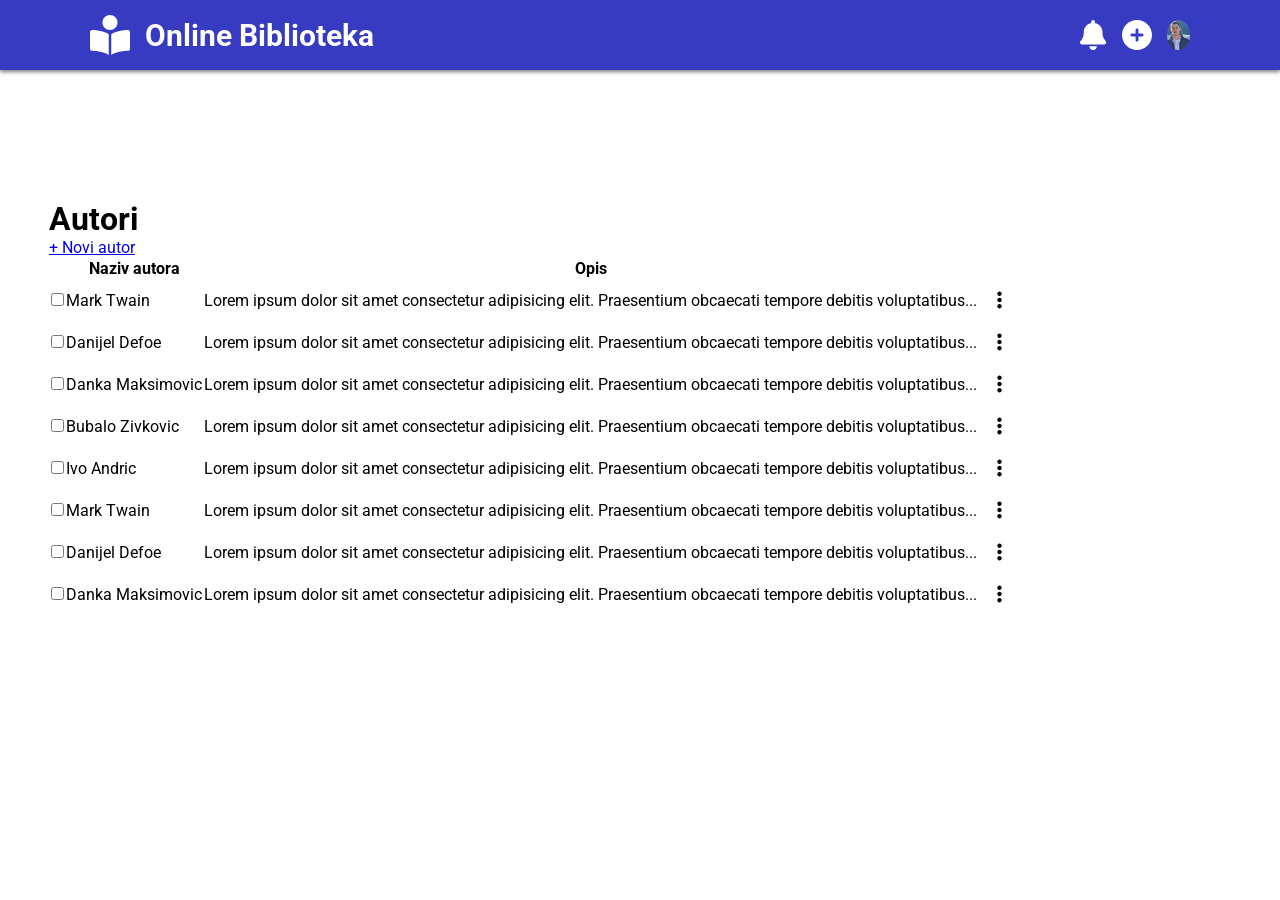
==== html/autori.html @ 93960093 "add fonts and split css code" ====
<!DOCTYPE html>
<html lang="en">

<head>
    <link rel="preconnect" href="https://fonts.googleapis.com" />
    <link rel="preconnect" href="https://fonts.gstatic.com" crossorigin />
    <link href="https://fonts.googleapis.com/css?family=Dosis:300,400,700" rel="stylesheet" />
    <link href="https://fonts.googleapis.com/css2?family=Roboto:wght@700&display=swap" rel="stylesheet" />
    <meta charset="UTF-8" />
    <meta http-equiv="X-UA-Compatible" content="IE=edge" />
    <meta name="viewport" content="width=device-width, initial-scale=1.0" />
    <link rel="stylesheet" href="../css/global.css" />
    <link rel="stylesheet" href="../css/sidebar.css" />
    <link rel="stylesheet" href="../css/hambtn.css" />
    <link rel="stylesheet" href="../css/header.css" />
    <link rel="stylesheet" href="../css/menu.css">
    <link rel="stylesheet" href="../css/common_page.css" />
    <link rel="stylesheet" href="../css/table.css">
    <script src="../js/header.js" defer></script>
    <script src="../js/commonSidebar.js" defer></script>
    <script src="../js/sidebar.js" defer></script>
    <script src="../js/menu.js" defer></script>
    <title>Autori</title>
</head>

<body id="bodyElement">
    <div id="sidebar_and_header_container">
        <div id="header"></div>
        <div id="sidebar"></div>
    </div>
    <main>
        <h1 class="dodaj_naslov">Autori</h1>
        <a id="add_user_link" href="#">+ Novi autor</a>
        <div id="table-container">
            <table>
                <tr>
                    <th></th>
                    <th>Naziv autora</th>
                    <th>Opis</th>
                    <th></th>
                </tr>
                <tr>
                    <th><input type="checkbox" /></th>
                    <td>Mark Twain</td>
                    <td>Lorem ipsum dolor sit amet consectetur adipisicing elit. Praesentium obcaecati tempore debitis
                        voluptatibus...</td>
                    <th>
                        <div class="menu_trigger_wrap">
                            <button class="table_menu_btn"> <svg xmlns="http://www.w3.org/2000/svg"
                                    viewBox="0 0 128 512">
                                    <path
                                        d="M64 360C94.93 360 120 385.1 120 416C120 446.9 94.93 472 64 472C33.07 472 8 446.9 8 416C8 385.1 33.07 360 64 360zM64 200C94.93 200 120 225.1 120 256C120 286.9 94.93 312 64 312C33.07 312 8 286.9 8 256C8 225.1 33.07 200 64 200zM64 152C33.07 152 8 126.9 8 96C8 65.07 33.07 40 64 40C94.93 40 120 65.07 120 96C120 126.9 94.93 152 64 152z" />
                                </svg> </button>
                            <div class="menu_root" tabindex="-1">
                                <a href="#">Evidencija autora</a>
                            </div>
                        </div>
                    </th>
                </tr>
                <tr>
                    <th><input type="checkbox" /></th>
                    <td>Danijel Defoe</td>
                    <td>Lorem ipsum dolor sit amet consectetur adipisicing elit. Praesentium obcaecati tempore debitis
                        voluptatibus...</td>
                    <th>
                        <div class="menu_trigger_wrap">
                            <button class="table_menu_btn"> <svg xmlns="http://www.w3.org/2000/svg"
                                    viewBox="0 0 128 512">
                                    <path
                                        d="M64 360C94.93 360 120 385.1 120 416C120 446.9 94.93 472 64 472C33.07 472 8 446.9 8 416C8 385.1 33.07 360 64 360zM64 200C94.93 200 120 225.1 120 256C120 286.9 94.93 312 64 312C33.07 312 8 286.9 8 256C8 225.1 33.07 200 64 200zM64 152C33.07 152 8 126.9 8 96C8 65.07 33.07 40 64 40C94.93 40 120 65.07 120 96C120 126.9 94.93 152 64 152z" />
                                </svg> </button>
                            <div class="menu_root" tabindex="-1">
                                <a href="#">Evidencija autora</a>
                            </div>
                        </div>
                    </th>
                </tr>
                <tr>
                    <th><input type="checkbox" /></th>
                    <td>Danka Maksimovic</td>
                    <td>Lorem ipsum dolor sit amet consectetur adipisicing elit. Praesentium obcaecati tempore debitis
                        voluptatibus...</td>
                    <th>
                        <div class="menu_trigger_wrap">
                            <button class="table_menu_btn"> <svg xmlns="http://www.w3.org/2000/svg"
                                    viewBox="0 0 128 512">
                                    <path
                                        d="M64 360C94.93 360 120 385.1 120 416C120 446.9 94.93 472 64 472C33.07 472 8 446.9 8 416C8 385.1 33.07 360 64 360zM64 200C94.93 200 120 225.1 120 256C120 286.9 94.93 312 64 312C33.07 312 8 286.9 8 256C8 225.1 33.07 200 64 200zM64 152C33.07 152 8 126.9 8 96C8 65.07 33.07 40 64 40C94.93 40 120 65.07 120 96C120 126.9 94.93 152 64 152z" />
                                </svg> </button>
                            <div class="menu_root" tabindex="-1">
                                <a href="#">Evidencija autora</a>
                            </div>
                        </div>
                    </th>
                </tr>
                <tr>
                    <th><input type="checkbox" /></th>
                    <td>Bubalo Zivkovic</td>
                    <td>Lorem ipsum dolor sit amet consectetur adipisicing elit. Praesentium obcaecati tempore debitis
                        voluptatibus... </td>
                    <th>
                        <div class="menu_trigger_wrap">
                            <button class="table_menu_btn"> <svg xmlns="http://www.w3.org/2000/svg"
                                    viewBox="0 0 128 512">
                                    <path
                                        d="M64 360C94.93 360 120 385.1 120 416C120 446.9 94.93 472 64 472C33.07 472 8 446.9 8 416C8 385.1 33.07 360 64 360zM64 200C94.93 200 120 225.1 120 256C120 286.9 94.93 312 64 312C33.07 312 8 286.9 8 256C8 225.1 33.07 200 64 200zM64 152C33.07 152 8 126.9 8 96C8 65.07 33.07 40 64 40C94.93 40 120 65.07 120 96C120 126.9 94.93 152 64 152z" />
                                </svg> </button>
                            <div class="menu_root" tabindex="-1">
                                <a href="#">Evidencija autora</a>
                            </div>
                        </div>
                    </th>
                </tr>
                <tr>
                    <th><input type="checkbox" /></th>
                    <td>Ivo Andric</td>
                    <td>Lorem ipsum dolor sit amet consectetur adipisicing elit. Praesentium obcaecati tempore debitis
                        voluptatibus... </td>
                    <th>
                        <div class="menu_trigger_wrap">
                            <button class="table_menu_btn"> <svg xmlns="http://www.w3.org/2000/svg"
                                    viewBox="0 0 128 512">
                                    <path
                                        d="M64 360C94.93 360 120 385.1 120 416C120 446.9 94.93 472 64 472C33.07 472 8 446.9 8 416C8 385.1 33.07 360 64 360zM64 200C94.93 200 120 225.1 120 256C120 286.9 94.93 312 64 312C33.07 312 8 286.9 8 256C8 225.1 33.07 200 64 200zM64 152C33.07 152 8 126.9 8 96C8 65.07 33.07 40 64 40C94.93 40 120 65.07 120 96C120 126.9 94.93 152 64 152z" />
                                </svg> </button>
                            <div class="menu_root" tabindex="-1">
                                <a href="#">Evidencija autora</a>
                            </div>
                        </div>
                    </th>
                </tr>
                <tr>
                    <th><input type="checkbox" /></th>
                    <td>Mark Twain</td>
                    <td>Lorem ipsum dolor sit amet consectetur adipisicing elit. Praesentium obcaecati tempore debitis
                        voluptatibus... </td>
                    <th>
                        <div class="menu_trigger_wrap">
                            <button class="table_menu_btn"> <svg xmlns="http://www.w3.org/2000/svg"
                                    viewBox="0 0 128 512">
                                    <path
                                        d="M64 360C94.93 360 120 385.1 120 416C120 446.9 94.93 472 64 472C33.07 472 8 446.9 8 416C8 385.1 33.07 360 64 360zM64 200C94.93 200 120 225.1 120 256C120 286.9 94.93 312 64 312C33.07 312 8 286.9 8 256C8 225.1 33.07 200 64 200zM64 152C33.07 152 8 126.9 8 96C8 65.07 33.07 40 64 40C94.93 40 120 65.07 120 96C120 126.9 94.93 152 64 152z" />
                                </svg> </button>
                            <div class="menu_root" tabindex="-1">
                                <a href="#">Evidencija autora</a>
                            </div>
                        </div>
                    </th>
                </tr>
                <tr>
                    <th><input type="checkbox" /></th>
                    <td>Danijel Defoe</td>
                    <td>Lorem ipsum dolor sit amet consectetur adipisicing elit. Praesentium obcaecati tempore debitis
                        voluptatibus... </td>
                    <th>
                        <div class="menu_trigger_wrap">
                            <button class="table_menu_btn"> <svg xmlns="http://www.w3.org/2000/svg"
                                    viewBox="0 0 128 512">
                                    <path
                                        d="M64 360C94.93 360 120 385.1 120 416C120 446.9 94.93 472 64 472C33.07 472 8 446.9 8 416C8 385.1 33.07 360 64 360zM64 200C94.93 200 120 225.1 120 256C120 286.9 94.93 312 64 312C33.07 312 8 286.9 8 256C8 225.1 33.07 200 64 200zM64 152C33.07 152 8 126.9 8 96C8 65.07 33.07 40 64 40C94.93 40 120 65.07 120 96C120 126.9 94.93 152 64 152z" />
                                </svg> </button>
                            <div class="menu_root" tabindex="-1">
                                <a href="#">Evidencija autora</a>
                            </div>
                        </div>
                    </th>
                </tr>
                <tr>
                    <th><input type="checkbox" /></th>
                    <td>Danka Maksimovic</td>
                    <td>Lorem ipsum dolor sit amet consectetur adipisicing elit. Praesentium obcaecati tempore debitis
                        voluptatibus... </td>
                    <th>
                        <div class="menu_trigger_wrap">
                            <button class="table_menu_btn"> <svg xmlns="http://www.w3.org/2000/svg"
                                    viewBox="0 0 128 512">
                                    <path
                                        d="M64 360C94.93 360 120 385.1 120 416C120 446.9 94.93 472 64 472C33.07 472 8 446.9 8 416C8 385.1 33.07 360 64 360zM64 200C94.93 200 120 225.1 120 256C120 286.9 94.93 312 64 312C33.07 312 8 286.9 8 256C8 225.1 33.07 200 64 200zM64 152C33.07 152 8 126.9 8 96C8 65.07 33.07 40 64 40C94.93 40 120 65.07 120 96C120 126.9 94.93 152 64 152z" />
                                </svg> </button>
                            <div class="menu_root" tabindex="-1">
                                <a href="#">Evidencija autora</a>
                            </div>
                        </div>
                    </th>
                </tr>
            </table>
        </div>
    </main>
</body>

</html>
---- css/global.css ----
*,
*:before,
*:after {
  box-sizing: border-box;
}

body {
  margin: 0;

  min-height: 100vh;
  font-family: "Roboto", sans-serif;

  /* prevent sidebar covering content*/
  padding-left: 49px;
  padding-right: 5%;
}

button {
  user-select: none;
  cursor: pointer;
}

input[type="checkbox"] {
  cursor: pointer;
}
---- css/sidebar.css ----
* {
  margin: 0;
  padding: 0;
}

#sidebar {
  height: 100%;
  width: max-content;
}

.container {
  background-color: #262626;
  display: grid;
  gap: 50px;
  align-content: flex-start;
  font-family: "Dosis", sans-serif;
  height: 100%;
  padding-top: 30px;
  padding-left: 15px;
  padding-right: 15px;
  padding-bottom: 30px;
  box-shadow: 0 2px 4px rgb(0 0 0 / 50%);
  width: 193px;
  transition: width 300ms ease;
  justify-content: start;
  justify-items: start;
  overflow-x: hidden;
}

.navbar {
  display: grid;
  justify-content: start;
  align-content: start;
  gap: 50px;
  align-items: center;
  position: relative;
}

:not(.sidebar-open).container {
  width: 49px;
}

.nav-link {
  color: white;
  font-size: 22px;
}

.nav-list {
  margin-block-start: 0;
  padding-inline-start: 0;
  padding-top: 25px;
  display: grid;
  justify-content: start;
  gap: 25px;
}
.nav-item {
  list-style: none;
  display: grid;
  grid-auto-flow: column;
  align-items: center;
  gap: 15px;
  justify-content: start;
  white-space: nowrap;
}
.nav-item svg {
  height: auto;
  width: 20px;
  fill: white;
}

#sidebar_and_header_container {
  position: fixed;
  top: 0px;
  left: 0px;
  width: 100%;
  height: 100vh;
  pointer-events: none;
}

#sidebar_and_header_container > * {
  pointer-events: initial;
}
---- css/hambtn.css ----
.nav-toggle-button {
  border: none;
  display: inline-flex;
  justify-content: center;
  align-items: center;
  margin: 0;
  pointer-events: initial;
  background-color: transparent;
}

.line-1,
.line-3 {
  transition: transform 300ms ease;
}

.line-2 {
  transition: opacity 300ms ease;
}

.sidebar-open .line-1 {
  transform: rotate(45deg) translate(39%, 332%);
}

.sidebar-open .line-2 {
  opacity: 0;
}

.sidebar-open .line-3 {
  transform: rotate(-45deg) translate(23%, -200%);
}

.hamburger-menu-icon {
  width: 20px;
  height: 30px;
  cursor: pointer;
  display: flex;
  flex-direction: column;
  justify-content: space-around;
}

.line {
  width: 100%;
  height: 3px;
  background-color: white;
}
---- css/header.css ----
body {
  /* prevent header covering main content */
  padding-top: 200px;
}

header {
  background-color: #363bc2;
  padding-left: 7%;
  padding-right: 7%;
  padding-top: 15px;
  padding-bottom: 15px;
  display: flex;
  align-items: center;
  justify-content: space-between;
  box-shadow: 0 2px 4px rgb(0 0 0 / 50%);
}

#open_book {
  height: 40px;
  fill: white;
}

#header_naslov_container {
  display: grid;
  grid-auto-flow: column;
  align-items: center;
  gap: 15px;
}

#header_naslov_text {
  font-family: "Roboto", sans-serif;
  color: white;
  font-weight: 700;
  font-size: 30px;
}

#header_actions_container {
  display: grid;
  grid-auto-flow: column;
  align-items: center;
  gap: 15px;
}

#header_actions_container svg {
  height: 30px;
  fill: white;
}

#header_actions_container img {
  height: 30px;
  border-radius: 50%;
}
---- css/menu.css ----
.menu_trigger_wrap {
    position: relative;
}

.menu_root {
    position: absolute;
    background-color: white;
    top: 100%;
    right: 20%;
    border-radius: 5px;
    padding: 30px 15px;
    display: grid;
    gap: 10px;
    justify-content: start;
    box-shadow: 0 2px 4px rgb(0 0 0 / 50%);
    display: none;
    z-index: 1;
}

.menu_root a {
    padding: 5px;
    white-space: nowrap;
    color: black;
}

.menuOpen {
    display: grid;
}

.table_menu_btn {
    background-color: transparent;
    border: none;
    display: inline-flex;
    justify-content: center;
    align-items: center;
    min-width: 40px;
    min-height: 40px;
}

.table_menu_btn svg {
    height: 20px;
}
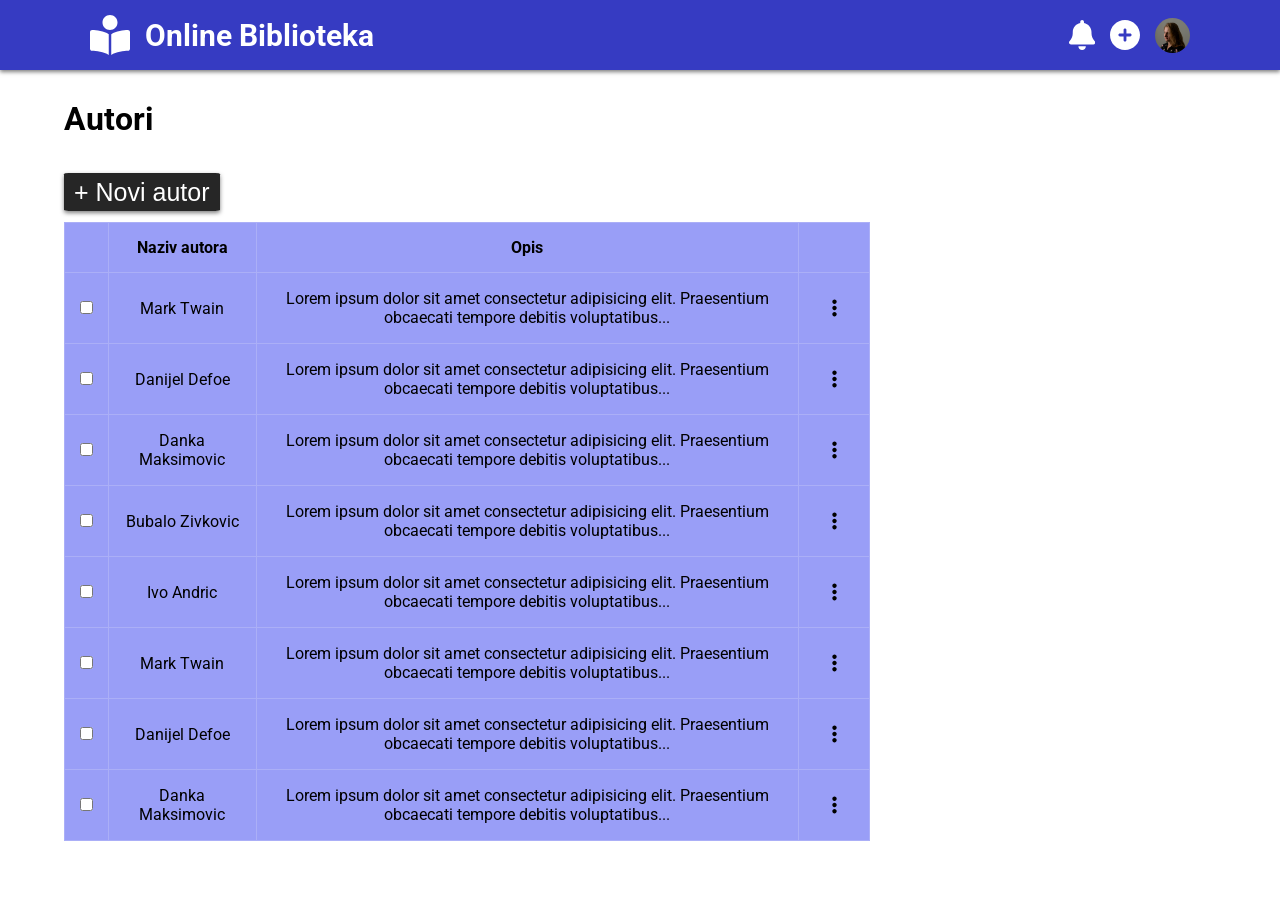
==== commit 32a995a3: "load fonts from css instead from html" ====
--- a/html/autori.html
+++ b/html/autori.html
@@ -2,10 +2,6 @@
 <html lang="en">
 
 <head>
-    <link rel="preconnect" href="https://fonts.googleapis.com" />
-    <link rel="preconnect" href="https://fonts.gstatic.com" crossorigin />
-    <link href="https://fonts.googleapis.com/css?family=Dosis:300,400,700" rel="stylesheet" />
-    <link href="https://fonts.googleapis.com/css2?family=Roboto:wght@700&display=swap" rel="stylesheet" />
     <meta charset="UTF-8" />
     <meta http-equiv="X-UA-Compatible" content="IE=edge" />
     <meta name="viewport" content="width=device-width, initial-scale=1.0" />
--- a/css/global.css
+++ b/css/global.css
@@ -1,3 +1,6 @@
+@import url("https://fonts.googleapis.com/css2?family=Roboto:wght@400;500;700&display=swap");
+@import url("https://fonts.googleapis.com/css?family=Dosis:300,400,700");
+
 *,
 *:before,
 *:after {
@@ -9,6 +12,7 @@
 
   min-height: 100vh;
   font-family: "Roboto", sans-serif;
+  font-weight: 400;
 
   /* prevent sidebar covering content*/
   padding-left: 49px;
--- a/css/sidebar.css
+++ b/css/sidebar.css
@@ -43,6 +43,11 @@
 .nav-link {
   color: white;
   font-size: 22px;
+  display: grid;
+  grid-auto-flow: column;
+  align-items: center;
+  gap: 15px;
+  justify-content: start;
 }
 
 .nav-list {
@@ -55,11 +60,7 @@
 }
 .nav-item {
   list-style: none;
-  display: grid;
-  grid-auto-flow: column;
-  align-items: center;
-  gap: 15px;
-  justify-content: start;
+
   white-space: nowrap;
 }
 .nav-item svg {
--- a/css/header.css
+++ b/css/header.css
@@ -1,6 +1,6 @@
 body {
   /* prevent header covering main content */
-  padding-top: 200px;
+  padding-top: 100px;
 }
 
 header {
@@ -47,6 +47,6 @@
 }
 
 #header_actions_container img {
-  height: 30px;
+  height: 35px;
   border-radius: 50%;
 }
--- a/css/common_page.css
+++ b/css/common_page.css
@@ -0,0 +1,22 @@
+body {
+  padding-left: 5%;
+}
+
+#add_user_link {
+  text-align: center;
+  font-size: 25px;
+  font-family: sans-serif;
+  background-color: #262626;
+  border: 3px;
+  border-radius: 3%;
+  color: white;
+  box-shadow: 0 2px 4px rgb(0 0 0 / 50%);
+  text-decoration: none;
+  margin-top: 15px;
+  margin-bottom: 15px;
+  padding: 5px 10px;
+}
+
+.dodaj_naslov {
+  margin-bottom: 40px;
+}
--- a/css/table.css
+++ b/css/table.css
@@ -0,0 +1,22 @@
+table {
+  width: 70%;
+}
+
+table,
+th,
+td {
+  border: 1px solid white;
+  border-collapse: collapse;
+}
+
+th,
+td {
+  background-color: #999ef7;
+  border-color: #abaff7;
+  padding: 15px;
+  text-align: center;
+}
+
+#table-container {
+  margin-top: 15px;
+}
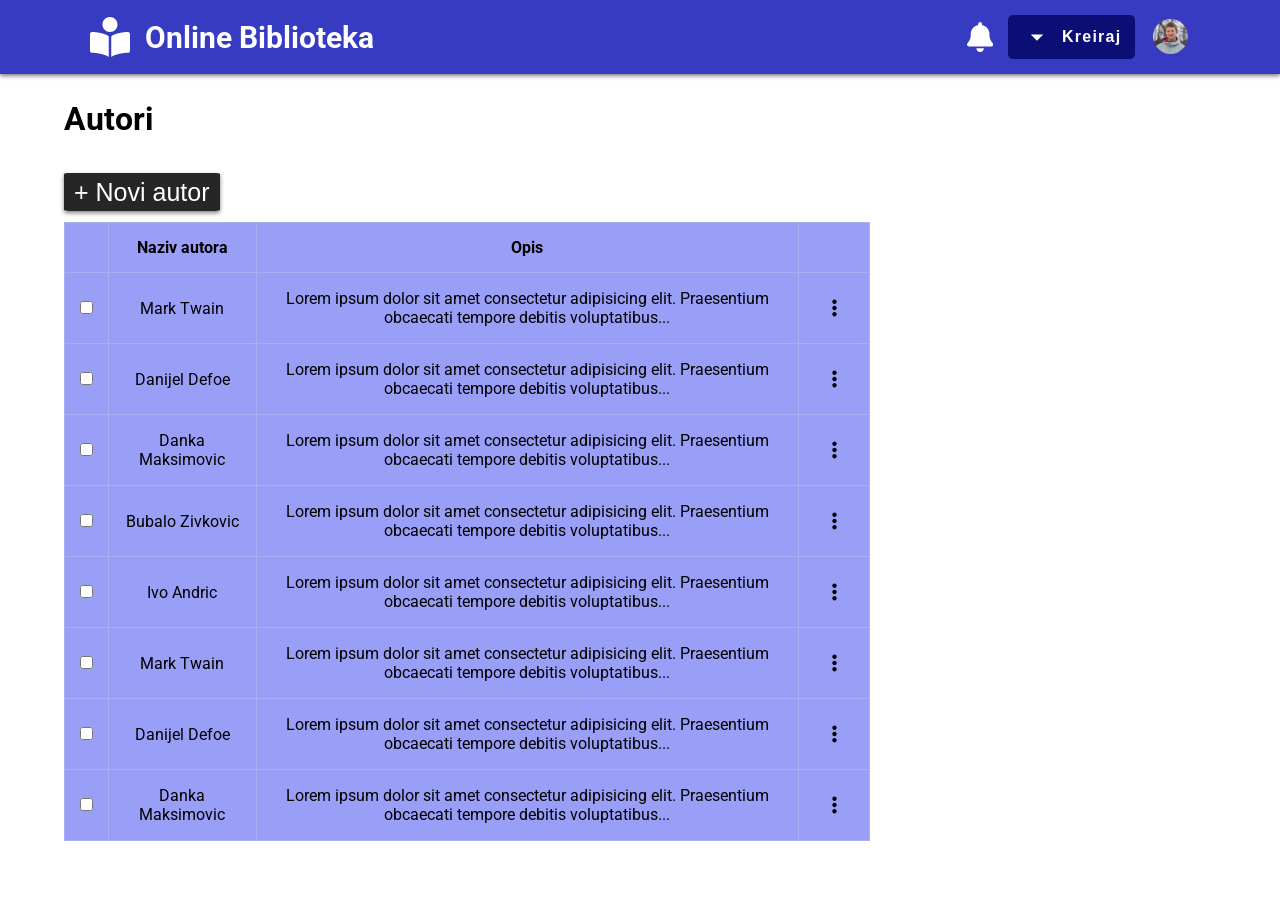
==== commit e44b7d4f: "add pisac details page" ====
--- a/html/autori.html
+++ b/html/autori.html
@@ -48,7 +48,7 @@
                                         d="M64 360C94.93 360 120 385.1 120 416C120 446.9 94.93 472 64 472C33.07 472 8 446.9 8 416C8 385.1 33.07 360 64 360zM64 200C94.93 200 120 225.1 120 256C120 286.9 94.93 312 64 312C33.07 312 8 286.9 8 256C8 225.1 33.07 200 64 200zM64 152C33.07 152 8 126.9 8 96C8 65.07 33.07 40 64 40C94.93 40 120 65.07 120 96C120 126.9 94.93 152 64 152z" />
                                 </svg> </button>
                             <div class="menu_root" tabindex="-1">
-                                <a href="#">Evidencija autora</a>
+                                <a href="pisac.html">Evidencija autora</a>
                             </div>
                         </div>
                     </th>
@@ -66,7 +66,7 @@
                                         d="M64 360C94.93 360 120 385.1 120 416C120 446.9 94.93 472 64 472C33.07 472 8 446.9 8 416C8 385.1 33.07 360 64 360zM64 200C94.93 200 120 225.1 120 256C120 286.9 94.93 312 64 312C33.07 312 8 286.9 8 256C8 225.1 33.07 200 64 200zM64 152C33.07 152 8 126.9 8 96C8 65.07 33.07 40 64 40C94.93 40 120 65.07 120 96C120 126.9 94.93 152 64 152z" />
                                 </svg> </button>
                             <div class="menu_root" tabindex="-1">
-                                <a href="#">Evidencija autora</a>
+                                <a href="pisac.html">Evidencija autora</a>
                             </div>
                         </div>
                     </th>
@@ -84,7 +84,7 @@
                                         d="M64 360C94.93 360 120 385.1 120 416C120 446.9 94.93 472 64 472C33.07 472 8 446.9 8 416C8 385.1 33.07 360 64 360zM64 200C94.93 200 120 225.1 120 256C120 286.9 94.93 312 64 312C33.07 312 8 286.9 8 256C8 225.1 33.07 200 64 200zM64 152C33.07 152 8 126.9 8 96C8 65.07 33.07 40 64 40C94.93 40 120 65.07 120 96C120 126.9 94.93 152 64 152z" />
                                 </svg> </button>
                             <div class="menu_root" tabindex="-1">
-                                <a href="#">Evidencija autora</a>
+                                <a href="pisac.html">Evidencija autora</a>
                             </div>
                         </div>
                     </th>
@@ -102,7 +102,7 @@
                                         d="M64 360C94.93 360 120 385.1 120 416C120 446.9 94.93 472 64 472C33.07 472 8 446.9 8 416C8 385.1 33.07 360 64 360zM64 200C94.93 200 120 225.1 120 256C120 286.9 94.93 312 64 312C33.07 312 8 286.9 8 256C8 225.1 33.07 200 64 200zM64 152C33.07 152 8 126.9 8 96C8 65.07 33.07 40 64 40C94.93 40 120 65.07 120 96C120 126.9 94.93 152 64 152z" />
                                 </svg> </button>
                             <div class="menu_root" tabindex="-1">
-                                <a href="#">Evidencija autora</a>
+                                <a href="pisac.html">Evidencija autora</a>
                             </div>
                         </div>
                     </th>
@@ -120,7 +120,7 @@
                                         d="M64 360C94.93 360 120 385.1 120 416C120 446.9 94.93 472 64 472C33.07 472 8 446.9 8 416C8 385.1 33.07 360 64 360zM64 200C94.93 200 120 225.1 120 256C120 286.9 94.93 312 64 312C33.07 312 8 286.9 8 256C8 225.1 33.07 200 64 200zM64 152C33.07 152 8 126.9 8 96C8 65.07 33.07 40 64 40C94.93 40 120 65.07 120 96C120 126.9 94.93 152 64 152z" />
                                 </svg> </button>
                             <div class="menu_root" tabindex="-1">
-                                <a href="#">Evidencija autora</a>
+                                <a href="pisac.html">Evidencija autora</a>
                             </div>
                         </div>
                     </th>
@@ -138,7 +138,7 @@
                                         d="M64 360C94.93 360 120 385.1 120 416C120 446.9 94.93 472 64 472C33.07 472 8 446.9 8 416C8 385.1 33.07 360 64 360zM64 200C94.93 200 120 225.1 120 256C120 286.9 94.93 312 64 312C33.07 312 8 286.9 8 256C8 225.1 33.07 200 64 200zM64 152C33.07 152 8 126.9 8 96C8 65.07 33.07 40 64 40C94.93 40 120 65.07 120 96C120 126.9 94.93 152 64 152z" />
                                 </svg> </button>
                             <div class="menu_root" tabindex="-1">
-                                <a href="#">Evidencija autora</a>
+                                <a href="pisac.html">Evidencija autora</a>
                             </div>
                         </div>
                     </th>
@@ -156,7 +156,7 @@
                                         d="M64 360C94.93 360 120 385.1 120 416C120 446.9 94.93 472 64 472C33.07 472 8 446.9 8 416C8 385.1 33.07 360 64 360zM64 200C94.93 200 120 225.1 120 256C120 286.9 94.93 312 64 312C33.07 312 8 286.9 8 256C8 225.1 33.07 200 64 200zM64 152C33.07 152 8 126.9 8 96C8 65.07 33.07 40 64 40C94.93 40 120 65.07 120 96C120 126.9 94.93 152 64 152z" />
                                 </svg> </button>
                             <div class="menu_root" tabindex="-1">
-                                <a href="#">Evidencija autora</a>
+                                <a href="pisac.html">Evidencija autora</a>
                             </div>
                         </div>
                     </th>
@@ -174,7 +174,7 @@
                                         d="M64 360C94.93 360 120 385.1 120 416C120 446.9 94.93 472 64 472C33.07 472 8 446.9 8 416C8 385.1 33.07 360 64 360zM64 200C94.93 200 120 225.1 120 256C120 286.9 94.93 312 64 312C33.07 312 8 286.9 8 256C8 225.1 33.07 200 64 200zM64 152C33.07 152 8 126.9 8 96C8 65.07 33.07 40 64 40C94.93 40 120 65.07 120 96C120 126.9 94.93 152 64 152z" />
                                 </svg> </button>
                             <div class="menu_root" tabindex="-1">
-                                <a href="#">Evidencija autora</a>
+                                <a href="pisac.html">Evidencija autora</a>
                             </div>
                         </div>
                     </th>
--- a/css/header.css
+++ b/css/header.css
@@ -1,3 +1,5 @@
+@import "../css/menu.css";
+
 body {
   /* prevent header covering main content */
   padding-top: 100px;
@@ -41,7 +43,7 @@
   gap: 15px;
 }
 
-#header_actions_container svg {
+#header_actions_container > svg {
   height: 30px;
   fill: white;
 }
@@ -50,3 +52,47 @@
   height: 35px;
   border-radius: 50%;
 }
+
+#kreiraj_button {
+  display: inline-grid;
+  grid-auto-flow: column;
+  gap: 10px;
+  align-items: center;
+  background-color: #0b0e75;
+  border: none;
+  padding: 7px 14px;
+  border-radius: 5px;
+}
+
+#kreiraj_button span {
+  color: white;
+  font-weight: 700;
+  letter-spacing: 1.25px;
+  font-size: 16px;
+}
+
+#kreiraj_button svg {
+  font-size: 30px;
+  color: white;
+  height: 30px;
+}
+
+.menu_root a {
+  display: grid;
+  grid-auto-flow: column;
+  gap: 5px;
+  align-items: center;
+  text-decoration: none;
+  justify-content: start;
+}
+
+.menu_root a svg {
+  font-size: 20px;
+  color: black;
+}
+
+#profile_img_button {
+  height: 35px;
+  border-radius: 50%;
+  border: none;
+}
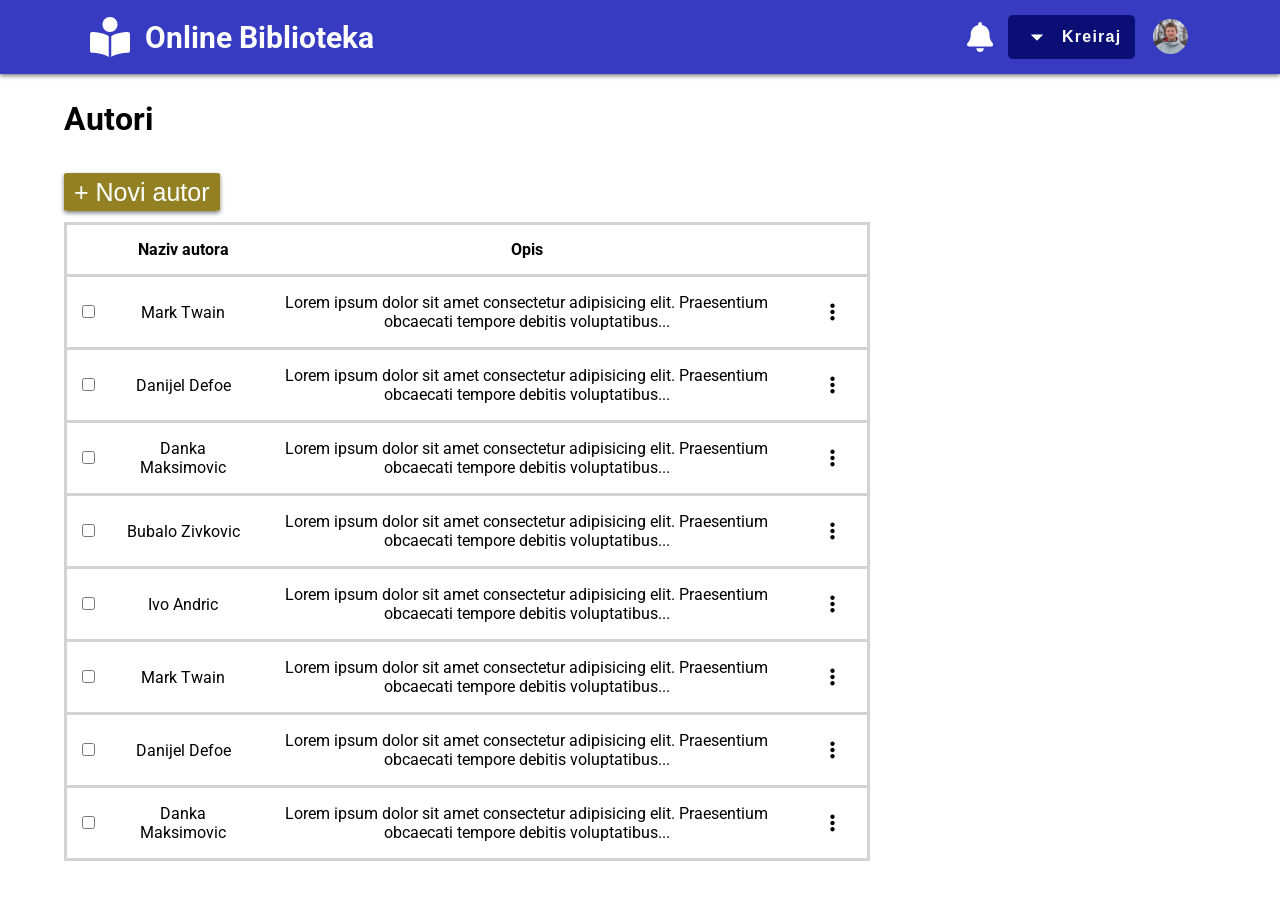
==== commit d72e00f7: "change button and tab styles" ====
--- a/html/autori.html
+++ b/html/autori.html
@@ -26,7 +26,7 @@
     </div>
     <main>
         <h1 class="dodaj_naslov">Autori</h1>
-        <a id="add_user_link" href="#">+ Novi autor</a>
+        <a class="common_button" href="dodaj_autora.html">+ Novi autor</a>
         <div id="table-container">
             <table>
                 <tr>
--- a/css/common_page.css
+++ b/css/common_page.css
@@ -2,11 +2,11 @@
   padding-left: 5%;
 }
 
-#add_user_link {
+.common_button {
   text-align: center;
   font-size: 25px;
   font-family: sans-serif;
-  background-color: #262626;
+  background-color: #928023;
   border: 3px;
   border-radius: 3%;
   color: white;
--- a/css/table.css
+++ b/css/table.css
@@ -1,20 +1,14 @@
 table {
   width: 70%;
-}
-
-table,
-th,
-td {
-  border: 1px solid white;
+  border: 3px solid lightgrey;
   border-collapse: collapse;
 }
 
 th,
 td {
-  background-color: #999ef7;
-  border-color: #abaff7;
   padding: 15px;
   text-align: center;
+  border-bottom: 3px solid lightgray;
 }
 
 #table-container {
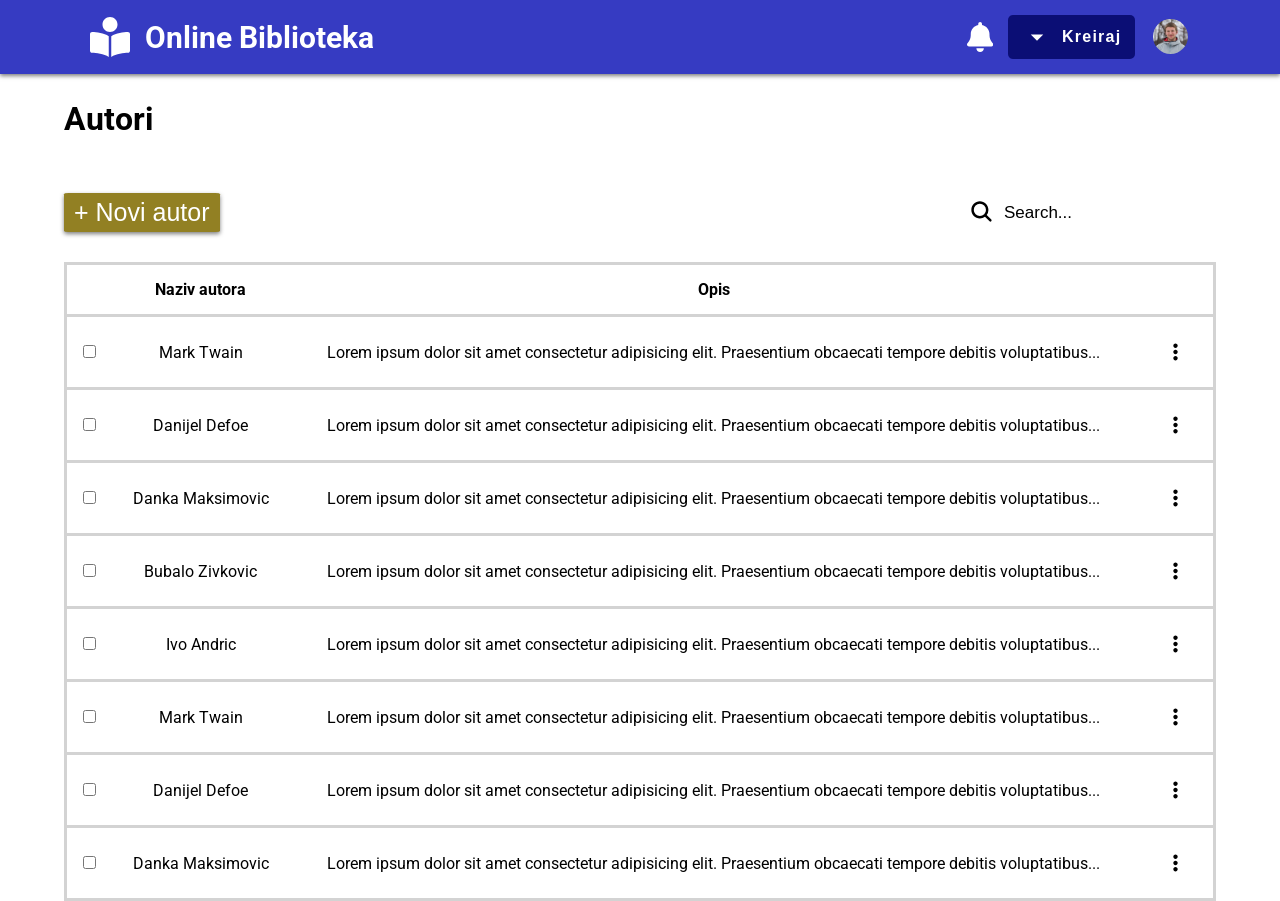
==== commit 14b0ede5: "add search input field" ====
--- a/html/autori.html
+++ b/html/autori.html
@@ -12,10 +12,12 @@
     <link rel="stylesheet" href="../css/menu.css">
     <link rel="stylesheet" href="../css/common_page.css" />
     <link rel="stylesheet" href="../css/table.css">
+    <link rel="stylesheet" href="../css/search_input.css">
     <script src="../js/header.js" defer></script>
     <script src="../js/commonSidebar.js" defer></script>
     <script src="../js/sidebar.js" defer></script>
     <script src="../js/menu.js" defer></script>
+    <script src="../js/search_table.js" defer></script>
     <title>Autori</title>
 </head>
 
@@ -26,9 +28,22 @@
     </div>
     <main>
         <h1 class="dodaj_naslov">Autori</h1>
-        <a class="common_button" href="dodaj_autora.html">+ Novi autor</a>
+        <div class="add_btn_and_search_container">
+            <a class="common_button" href="../html/dodaj_autora.html">+ Novi autor</a>
+            <div class="search_container">
+                <button class="search_button">
+                    <svg stroke="currentColor" fill="currentColor" stroke-width="0" viewBox="0 0 512 512" height="1em"
+                        width="1em" xmlns="http://www.w3.org/2000/svg">
+                        <path
+                            d="M456.69 421.39L362.6 327.3a173.81 173.81 0 0034.84-104.58C397.44 126.38 319.06 48 222.72 48S48 126.38 48 222.72s78.38 174.72 174.72 174.72A173.81 173.81 0 00327.3 362.6l94.09 94.09a25 25 0 0035.3-35.3zM97.92 222.72a124.8 124.8 0 11124.8 124.8 124.95 124.95 0 01-124.8-124.8z">
+                        </path>
+                    </svg>
+                </button>
+                <input id="search_table" class="search_input" type="search" placeholder="Search...">
+            </div>
+        </div>
         <div id="table-container">
-            <table>
+            <table data-searchid="search_table">
                 <tr>
                     <th></th>
                     <th>Naziv autora</th>
@@ -37,7 +52,7 @@
                 </tr>
                 <tr>
                     <th><input type="checkbox" /></th>
-                    <td>Mark Twain</td>
+                    <td data-searchtrigger="Mark Twain">Mark Twain</td>
                     <td>Lorem ipsum dolor sit amet consectetur adipisicing elit. Praesentium obcaecati tempore debitis
                         voluptatibus...</td>
                     <th>
@@ -55,7 +70,7 @@
                 </tr>
                 <tr>
                     <th><input type="checkbox" /></th>
-                    <td>Danijel Defoe</td>
+                    <td data-searchtrigger="Danijel Defoe">Danijel Defoe</td>
                     <td>Lorem ipsum dolor sit amet consectetur adipisicing elit. Praesentium obcaecati tempore debitis
                         voluptatibus...</td>
                     <th>
@@ -73,7 +88,7 @@
                 </tr>
                 <tr>
                     <th><input type="checkbox" /></th>
-                    <td>Danka Maksimovic</td>
+                    <td data-searchtrigger="Danka Maksimovic">Danka Maksimovic</td>
                     <td>Lorem ipsum dolor sit amet consectetur adipisicing elit. Praesentium obcaecati tempore debitis
                         voluptatibus...</td>
                     <th>
@@ -91,79 +106,79 @@
                 </tr>
                 <tr>
                     <th><input type="checkbox" /></th>
-                    <td>Bubalo Zivkovic</td>
-                    <td>Lorem ipsum dolor sit amet consectetur adipisicing elit. Praesentium obcaecati tempore debitis
-                        voluptatibus... </td>
-                    <th>
-                        <div class="menu_trigger_wrap">
-                            <button class="table_menu_btn"> <svg xmlns="http://www.w3.org/2000/svg"
-                                    viewBox="0 0 128 512">
-                                    <path
-                                        d="M64 360C94.93 360 120 385.1 120 416C120 446.9 94.93 472 64 472C33.07 472 8 446.9 8 416C8 385.1 33.07 360 64 360zM64 200C94.93 200 120 225.1 120 256C120 286.9 94.93 312 64 312C33.07 312 8 286.9 8 256C8 225.1 33.07 200 64 200zM64 152C33.07 152 8 126.9 8 96C8 65.07 33.07 40 64 40C94.93 40 120 65.07 120 96C120 126.9 94.93 152 64 152z" />
-                                </svg> </button>
-                            <div class="menu_root" tabindex="-1">
-                                <a href="pisac.html">Evidencija autora</a>
-                            </div>
-                        </div>
-                    </th>
-                </tr>
-                <tr>
-                    <th><input type="checkbox" /></th>
-                    <td>Ivo Andric</td>
-                    <td>Lorem ipsum dolor sit amet consectetur adipisicing elit. Praesentium obcaecati tempore debitis
-                        voluptatibus... </td>
-                    <th>
-                        <div class="menu_trigger_wrap">
-                            <button class="table_menu_btn"> <svg xmlns="http://www.w3.org/2000/svg"
-                                    viewBox="0 0 128 512">
-                                    <path
-                                        d="M64 360C94.93 360 120 385.1 120 416C120 446.9 94.93 472 64 472C33.07 472 8 446.9 8 416C8 385.1 33.07 360 64 360zM64 200C94.93 200 120 225.1 120 256C120 286.9 94.93 312 64 312C33.07 312 8 286.9 8 256C8 225.1 33.07 200 64 200zM64 152C33.07 152 8 126.9 8 96C8 65.07 33.07 40 64 40C94.93 40 120 65.07 120 96C120 126.9 94.93 152 64 152z" />
-                                </svg> </button>
-                            <div class="menu_root" tabindex="-1">
-                                <a href="pisac.html">Evidencija autora</a>
-                            </div>
-                        </div>
-                    </th>
-                </tr>
-                <tr>
-                    <th><input type="checkbox" /></th>
-                    <td>Mark Twain</td>
-                    <td>Lorem ipsum dolor sit amet consectetur adipisicing elit. Praesentium obcaecati tempore debitis
-                        voluptatibus... </td>
-                    <th>
-                        <div class="menu_trigger_wrap">
-                            <button class="table_menu_btn"> <svg xmlns="http://www.w3.org/2000/svg"
-                                    viewBox="0 0 128 512">
-                                    <path
-                                        d="M64 360C94.93 360 120 385.1 120 416C120 446.9 94.93 472 64 472C33.07 472 8 446.9 8 416C8 385.1 33.07 360 64 360zM64 200C94.93 200 120 225.1 120 256C120 286.9 94.93 312 64 312C33.07 312 8 286.9 8 256C8 225.1 33.07 200 64 200zM64 152C33.07 152 8 126.9 8 96C8 65.07 33.07 40 64 40C94.93 40 120 65.07 120 96C120 126.9 94.93 152 64 152z" />
-                                </svg> </button>
-                            <div class="menu_root" tabindex="-1">
-                                <a href="pisac.html">Evidencija autora</a>
-                            </div>
-                        </div>
-                    </th>
-                </tr>
-                <tr>
-                    <th><input type="checkbox" /></th>
-                    <td>Danijel Defoe</td>
-                    <td>Lorem ipsum dolor sit amet consectetur adipisicing elit. Praesentium obcaecati tempore debitis
-                        voluptatibus... </td>
-                    <th>
-                        <div class="menu_trigger_wrap">
-                            <button class="table_menu_btn"> <svg xmlns="http://www.w3.org/2000/svg"
-                                    viewBox="0 0 128 512">
-                                    <path
-                                        d="M64 360C94.93 360 120 385.1 120 416C120 446.9 94.93 472 64 472C33.07 472 8 446.9 8 416C8 385.1 33.07 360 64 360zM64 200C94.93 200 120 225.1 120 256C120 286.9 94.93 312 64 312C33.07 312 8 286.9 8 256C8 225.1 33.07 200 64 200zM64 152C33.07 152 8 126.9 8 96C8 65.07 33.07 40 64 40C94.93 40 120 65.07 120 96C120 126.9 94.93 152 64 152z" />
-                                </svg> </button>
-                            <div class="menu_root" tabindex="-1">
-                                <a href="pisac.html">Evidencija autora</a>
-                            </div>
-                        </div>
-                    </th>
-                </tr>
-                <tr>
-                    <th><input type="checkbox" /></th>
-                    <td>Danka Maksimovic</td>
+                    <td data-searchtrigger="Bubalo Zivkovic">Bubalo Zivkovic</td>
+                    <td>Lorem ipsum dolor sit amet consectetur adipisicing elit. Praesentium obcaecati tempore debitis
+                        voluptatibus... </td>
+                    <th>
+                        <div class="menu_trigger_wrap">
+                            <button class="table_menu_btn"> <svg xmlns="http://www.w3.org/2000/svg"
+                                    viewBox="0 0 128 512">
+                                    <path
+                                        d="M64 360C94.93 360 120 385.1 120 416C120 446.9 94.93 472 64 472C33.07 472 8 446.9 8 416C8 385.1 33.07 360 64 360zM64 200C94.93 200 120 225.1 120 256C120 286.9 94.93 312 64 312C33.07 312 8 286.9 8 256C8 225.1 33.07 200 64 200zM64 152C33.07 152 8 126.9 8 96C8 65.07 33.07 40 64 40C94.93 40 120 65.07 120 96C120 126.9 94.93 152 64 152z" />
+                                </svg> </button>
+                            <div class="menu_root" tabindex="-1">
+                                <a href="pisac.html">Evidencija autora</a>
+                            </div>
+                        </div>
+                    </th>
+                </tr>
+                <tr>
+                    <th><input type="checkbox" /></th>
+                    <td data-searchtrigger="Ivo Andric">Ivo Andric</td>
+                    <td>Lorem ipsum dolor sit amet consectetur adipisicing elit. Praesentium obcaecati tempore debitis
+                        voluptatibus... </td>
+                    <th>
+                        <div class="menu_trigger_wrap">
+                            <button class="table_menu_btn"> <svg xmlns="http://www.w3.org/2000/svg"
+                                    viewBox="0 0 128 512">
+                                    <path
+                                        d="M64 360C94.93 360 120 385.1 120 416C120 446.9 94.93 472 64 472C33.07 472 8 446.9 8 416C8 385.1 33.07 360 64 360zM64 200C94.93 200 120 225.1 120 256C120 286.9 94.93 312 64 312C33.07 312 8 286.9 8 256C8 225.1 33.07 200 64 200zM64 152C33.07 152 8 126.9 8 96C8 65.07 33.07 40 64 40C94.93 40 120 65.07 120 96C120 126.9 94.93 152 64 152z" />
+                                </svg> </button>
+                            <div class="menu_root" tabindex="-1">
+                                <a href="pisac.html">Evidencija autora</a>
+                            </div>
+                        </div>
+                    </th>
+                </tr>
+                <tr>
+                    <th><input type="checkbox" /></th>
+                    <td data-searchtrigger="Mark Twain">Mark Twain</td>
+                    <td>Lorem ipsum dolor sit amet consectetur adipisicing elit. Praesentium obcaecati tempore debitis
+                        voluptatibus... </td>
+                    <th>
+                        <div class="menu_trigger_wrap">
+                            <button class="table_menu_btn"> <svg xmlns="http://www.w3.org/2000/svg"
+                                    viewBox="0 0 128 512">
+                                    <path
+                                        d="M64 360C94.93 360 120 385.1 120 416C120 446.9 94.93 472 64 472C33.07 472 8 446.9 8 416C8 385.1 33.07 360 64 360zM64 200C94.93 200 120 225.1 120 256C120 286.9 94.93 312 64 312C33.07 312 8 286.9 8 256C8 225.1 33.07 200 64 200zM64 152C33.07 152 8 126.9 8 96C8 65.07 33.07 40 64 40C94.93 40 120 65.07 120 96C120 126.9 94.93 152 64 152z" />
+                                </svg> </button>
+                            <div class="menu_root" tabindex="-1">
+                                <a href="pisac.html">Evidencija autora</a>
+                            </div>
+                        </div>
+                    </th>
+                </tr>
+                <tr>
+                    <th><input type="checkbox" /></th>
+                    <td data-searchtrigger="Danijel Defoe">Danijel Defoe</td>
+                    <td>Lorem ipsum dolor sit amet consectetur adipisicing elit. Praesentium obcaecati tempore debitis
+                        voluptatibus... </td>
+                    <th>
+                        <div class="menu_trigger_wrap">
+                            <button class="table_menu_btn"> <svg xmlns="http://www.w3.org/2000/svg"
+                                    viewBox="0 0 128 512">
+                                    <path
+                                        d="M64 360C94.93 360 120 385.1 120 416C120 446.9 94.93 472 64 472C33.07 472 8 446.9 8 416C8 385.1 33.07 360 64 360zM64 200C94.93 200 120 225.1 120 256C120 286.9 94.93 312 64 312C33.07 312 8 286.9 8 256C8 225.1 33.07 200 64 200zM64 152C33.07 152 8 126.9 8 96C8 65.07 33.07 40 64 40C94.93 40 120 65.07 120 96C120 126.9 94.93 152 64 152z" />
+                                </svg> </button>
+                            <div class="menu_root" tabindex="-1">
+                                <a href="pisac.html">Evidencija autora</a>
+                            </div>
+                        </div>
+                    </th>
+                </tr>
+                <tr>
+                    <th><input type="checkbox" /></th>
+                    <td data-searchtrigger="Danka Maksimovic">Danka Maksimovic</td>
                     <td>Lorem ipsum dolor sit amet consectetur adipisicing elit. Praesentium obcaecati tempore debitis
                         voluptatibus... </td>
                     <th>
--- a/css/search_input.css
+++ b/css/search_input.css
@@ -0,0 +1,36 @@
+table {
+  width: 100%;
+}
+
+.add_btn_and_search_container {
+  display: grid;
+  grid-auto-flow: column;
+  justify-content: space-between;
+  align-items: center;
+}
+
+.search_container {
+  display: grid;
+  grid-auto-flow: column;
+  gap: 10px;
+}
+
+.search_button {
+  border: none;
+  background-color: transparent;
+}
+
+.search_button svg {
+  font-size: 25px;
+}
+
+.search_input {
+  border: none;
+  font-size: 17px;
+}
+
+.search_input::placeholder {
+  font-size: 17px;
+  font-weight: 500;
+  color: black;
+}
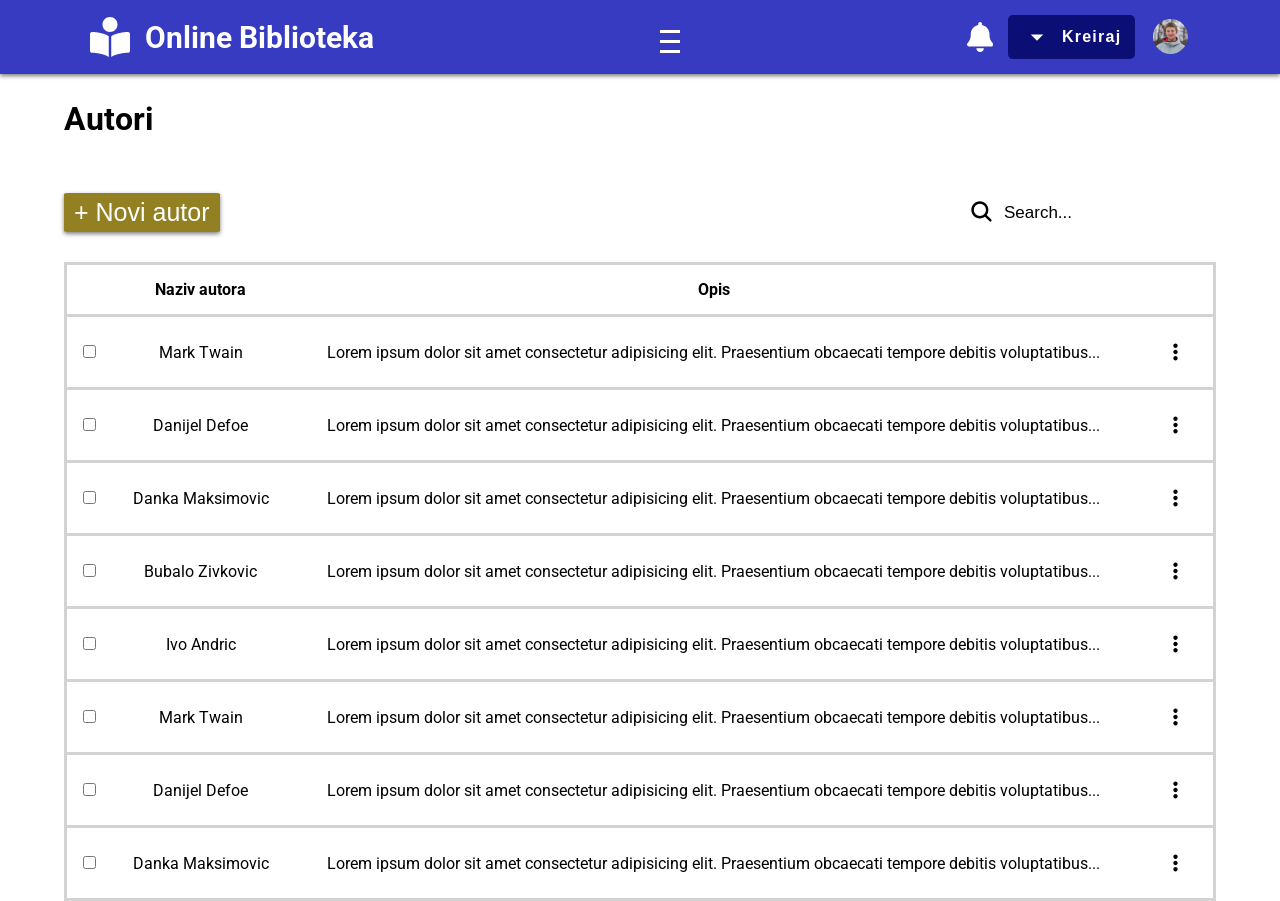
==== commit dd4ceeac: "generalize menu class anchor" ====
--- a/html/autori.html
+++ b/html/autori.html
@@ -57,7 +57,7 @@
                         voluptatibus...</td>
                     <th>
                         <div class="menu_trigger_wrap">
-                            <button class="table_menu_btn"> <svg xmlns="http://www.w3.org/2000/svg"
+                            <button class="table_menu_btn menu_anchor"> <svg xmlns="http://www.w3.org/2000/svg"
                                     viewBox="0 0 128 512">
                                     <path
                                         d="M64 360C94.93 360 120 385.1 120 416C120 446.9 94.93 472 64 472C33.07 472 8 446.9 8 416C8 385.1 33.07 360 64 360zM64 200C94.93 200 120 225.1 120 256C120 286.9 94.93 312 64 312C33.07 312 8 286.9 8 256C8 225.1 33.07 200 64 200zM64 152C33.07 152 8 126.9 8 96C8 65.07 33.07 40 64 40C94.93 40 120 65.07 120 96C120 126.9 94.93 152 64 152z" />
@@ -75,7 +75,7 @@
                         voluptatibus...</td>
                     <th>
                         <div class="menu_trigger_wrap">
-                            <button class="table_menu_btn"> <svg xmlns="http://www.w3.org/2000/svg"
+                            <button class="table_menu_btn menu_anchor"> <svg xmlns="http://www.w3.org/2000/svg"
                                     viewBox="0 0 128 512">
                                     <path
                                         d="M64 360C94.93 360 120 385.1 120 416C120 446.9 94.93 472 64 472C33.07 472 8 446.9 8 416C8 385.1 33.07 360 64 360zM64 200C94.93 200 120 225.1 120 256C120 286.9 94.93 312 64 312C33.07 312 8 286.9 8 256C8 225.1 33.07 200 64 200zM64 152C33.07 152 8 126.9 8 96C8 65.07 33.07 40 64 40C94.93 40 120 65.07 120 96C120 126.9 94.93 152 64 152z" />
@@ -93,7 +93,7 @@
                         voluptatibus...</td>
                     <th>
                         <div class="menu_trigger_wrap">
-                            <button class="table_menu_btn"> <svg xmlns="http://www.w3.org/2000/svg"
+                            <button class="table_menu_btn menu_anchor"> <svg xmlns="http://www.w3.org/2000/svg"
                                     viewBox="0 0 128 512">
                                     <path
                                         d="M64 360C94.93 360 120 385.1 120 416C120 446.9 94.93 472 64 472C33.07 472 8 446.9 8 416C8 385.1 33.07 360 64 360zM64 200C94.93 200 120 225.1 120 256C120 286.9 94.93 312 64 312C33.07 312 8 286.9 8 256C8 225.1 33.07 200 64 200zM64 152C33.07 152 8 126.9 8 96C8 65.07 33.07 40 64 40C94.93 40 120 65.07 120 96C120 126.9 94.93 152 64 152z" />
@@ -111,7 +111,7 @@
                         voluptatibus... </td>
                     <th>
                         <div class="menu_trigger_wrap">
-                            <button class="table_menu_btn"> <svg xmlns="http://www.w3.org/2000/svg"
+                            <button class="table_menu_btn menu_anchor"> <svg xmlns="http://www.w3.org/2000/svg"
                                     viewBox="0 0 128 512">
                                     <path
                                         d="M64 360C94.93 360 120 385.1 120 416C120 446.9 94.93 472 64 472C33.07 472 8 446.9 8 416C8 385.1 33.07 360 64 360zM64 200C94.93 200 120 225.1 120 256C120 286.9 94.93 312 64 312C33.07 312 8 286.9 8 256C8 225.1 33.07 200 64 200zM64 152C33.07 152 8 126.9 8 96C8 65.07 33.07 40 64 40C94.93 40 120 65.07 120 96C120 126.9 94.93 152 64 152z" />
@@ -129,7 +129,7 @@
                         voluptatibus... </td>
                     <th>
                         <div class="menu_trigger_wrap">
-                            <button class="table_menu_btn"> <svg xmlns="http://www.w3.org/2000/svg"
+                            <button class="table_menu_btn menu_anchor"> <svg xmlns="http://www.w3.org/2000/svg"
                                     viewBox="0 0 128 512">
                                     <path
                                         d="M64 360C94.93 360 120 385.1 120 416C120 446.9 94.93 472 64 472C33.07 472 8 446.9 8 416C8 385.1 33.07 360 64 360zM64 200C94.93 200 120 225.1 120 256C120 286.9 94.93 312 64 312C33.07 312 8 286.9 8 256C8 225.1 33.07 200 64 200zM64 152C33.07 152 8 126.9 8 96C8 65.07 33.07 40 64 40C94.93 40 120 65.07 120 96C120 126.9 94.93 152 64 152z" />
@@ -147,7 +147,7 @@
                         voluptatibus... </td>
                     <th>
                         <div class="menu_trigger_wrap">
-                            <button class="table_menu_btn"> <svg xmlns="http://www.w3.org/2000/svg"
+                            <button class="table_menu_btn menu_anchor"> <svg xmlns="http://www.w3.org/2000/svg"
                                     viewBox="0 0 128 512">
                                     <path
                                         d="M64 360C94.93 360 120 385.1 120 416C120 446.9 94.93 472 64 472C33.07 472 8 446.9 8 416C8 385.1 33.07 360 64 360zM64 200C94.93 200 120 225.1 120 256C120 286.9 94.93 312 64 312C33.07 312 8 286.9 8 256C8 225.1 33.07 200 64 200zM64 152C33.07 152 8 126.9 8 96C8 65.07 33.07 40 64 40C94.93 40 120 65.07 120 96C120 126.9 94.93 152 64 152z" />
@@ -165,7 +165,7 @@
                         voluptatibus... </td>
                     <th>
                         <div class="menu_trigger_wrap">
-                            <button class="table_menu_btn"> <svg xmlns="http://www.w3.org/2000/svg"
+                            <button class="table_menu_btn menu_anchor"> <svg xmlns="http://www.w3.org/2000/svg"
                                     viewBox="0 0 128 512">
                                     <path
                                         d="M64 360C94.93 360 120 385.1 120 416C120 446.9 94.93 472 64 472C33.07 472 8 446.9 8 416C8 385.1 33.07 360 64 360zM64 200C94.93 200 120 225.1 120 256C120 286.9 94.93 312 64 312C33.07 312 8 286.9 8 256C8 225.1 33.07 200 64 200zM64 152C33.07 152 8 126.9 8 96C8 65.07 33.07 40 64 40C94.93 40 120 65.07 120 96C120 126.9 94.93 152 64 152z" />
@@ -183,7 +183,7 @@
                         voluptatibus... </td>
                     <th>
                         <div class="menu_trigger_wrap">
-                            <button class="table_menu_btn"> <svg xmlns="http://www.w3.org/2000/svg"
+                            <button class="table_menu_btn menu_anchor"> <svg xmlns="http://www.w3.org/2000/svg"
                                     viewBox="0 0 128 512">
                                     <path
                                         d="M64 360C94.93 360 120 385.1 120 416C120 446.9 94.93 472 64 472C33.07 472 8 446.9 8 416C8 385.1 33.07 360 64 360zM64 200C94.93 200 120 225.1 120 256C120 286.9 94.93 312 64 312C33.07 312 8 286.9 8 256C8 225.1 33.07 200 64 200zM64 152C33.07 152 8 126.9 8 96C8 65.07 33.07 40 64 40C94.93 40 120 65.07 120 96C120 126.9 94.93 152 64 152z" />
--- a/css/global.css
+++ b/css/global.css
@@ -1,5 +1,10 @@
 @import url("https://fonts.googleapis.com/css2?family=Roboto:wght@400;500;700&display=swap");
 @import url("https://fonts.googleapis.com/css?family=Dosis:300,400,700");
+
+html,
+body {
+  overflow-x: hidden;
+}
 
 *,
 *:before,
--- a/css/menu.css
+++ b/css/menu.css
@@ -1,42 +1,42 @@
 .menu_trigger_wrap {
-    position: relative;
+  position: relative;
 }
 
 .menu_root {
-    position: absolute;
-    background-color: white;
-    top: 100%;
-    right: 20%;
-    border-radius: 5px;
-    padding: 30px 15px;
-    display: grid;
-    gap: 10px;
-    justify-content: start;
-    box-shadow: 0 2px 4px rgb(0 0 0 / 50%);
-    display: none;
-    z-index: 1;
+  position: absolute;
+  background-color: white;
+  top: 100%;
+  right: 20%;
+  border-radius: 5px;
+  padding: 30px 15px;
+  display: grid;
+  gap: 10px;
+  justify-content: start;
+  box-shadow: 0 2px 4px rgb(0 0 0 / 50%);
+  display: none;
+  z-index: 1;
 }
 
 .menu_root a {
-    padding: 5px;
-    white-space: nowrap;
-    color: black;
+  padding: 5px;
+  white-space: nowrap;
+  color: black;
 }
 
 .menuOpen {
-    display: grid;
+  display: grid;
 }
 
-.table_menu_btn {
-    background-color: transparent;
-    border: none;
-    display: inline-flex;
-    justify-content: center;
-    align-items: center;
-    min-width: 40px;
-    min-height: 40px;
+.menu_anchor {
+  background-color: transparent;
+  border: none;
+  display: inline-flex;
+  justify-content: center;
+  align-items: center;
+  min-width: 40px;
+  min-height: 40px;
 }
 
-.table_menu_btn svg {
-    height: 20px;
-}+.menu_anchor svg {
+  height: 20px;
+}
--- a/css/table.css
+++ b/css/table.css
@@ -1,5 +1,4 @@
 table {
-  width: 70%;
   border: 3px solid lightgrey;
   border-collapse: collapse;
 }
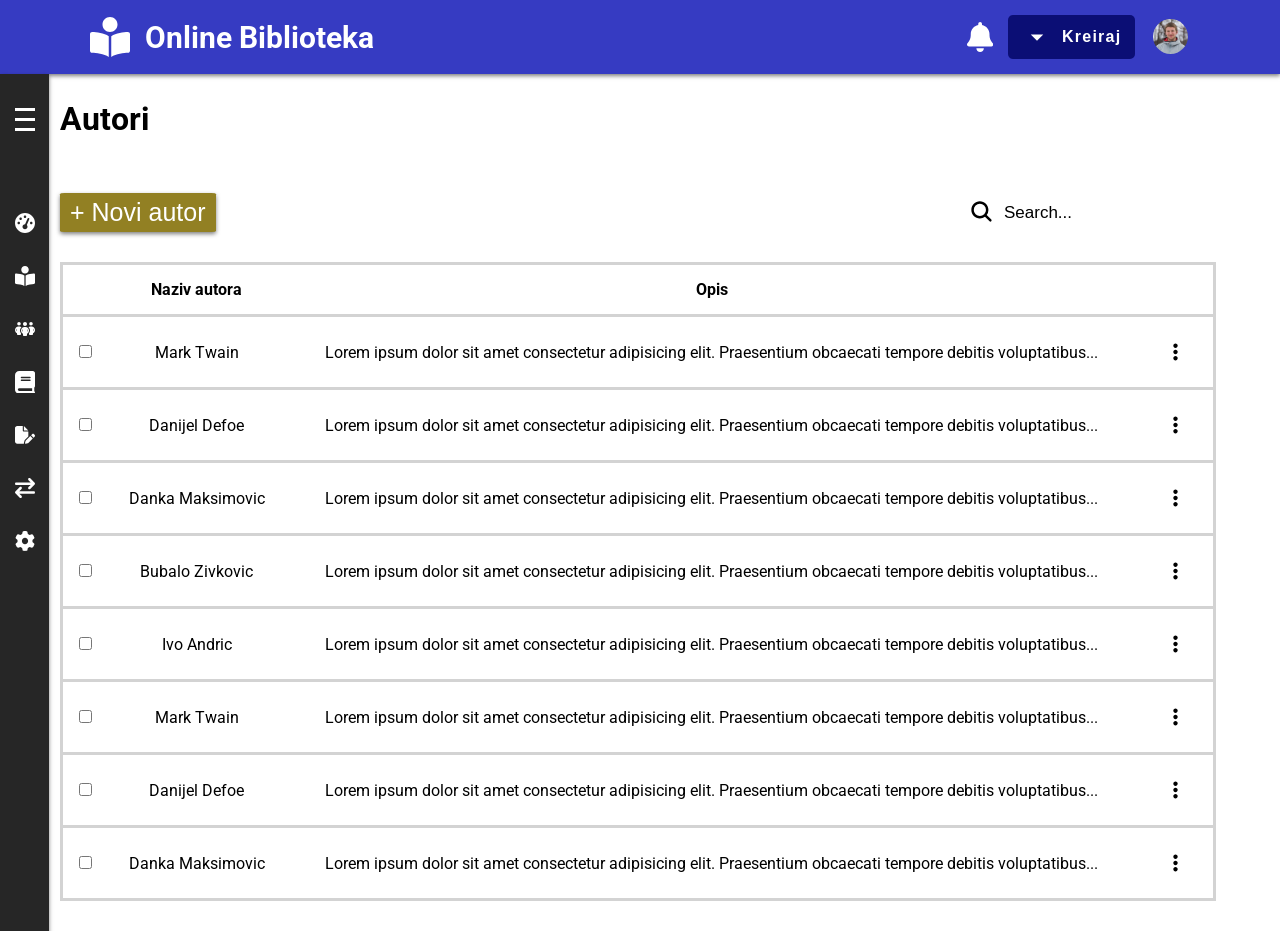
==== commit 4bbd01cb: "change sintax error" ====
--- a/html/autori.html
+++ b/html/autori.html
@@ -14,7 +14,7 @@
     <link rel="stylesheet" href="../css/table.css">
     <link rel="stylesheet" href="../css/search_input.css">
     <script src="../js/header.js" defer></script>
-    <script src="../js/commonSidebar.js" defer></script>
+    <script src="../js/commonSideBar.js" defer></script>
     <script src="../js/sidebar.js" defer></script>
     <script src="../js/menu.js" defer></script>
     <script src="../js/search_table.js" defer></script>
--- a/css/global.css
+++ b/css/global.css
@@ -22,6 +22,7 @@
   /* prevent sidebar covering content*/
   padding-left: 49px;
   padding-right: 5%;
+  padding-bottom: 30px;
 }
 
 button {
--- a/css/header.css
+++ b/css/header.css
@@ -1,4 +1,5 @@
 @import "../css/menu.css";
+@import "../css/hambtn.css";
 
 body {
   /* prevent header covering main content */
@@ -93,6 +94,52 @@
 
 #profile_img_button {
   height: 35px;
+  width: auto;
   border-radius: 50%;
   border: none;
 }
+
+#mobile_header_menu_container {
+  display: none;
+}
+
+@media (max-width: 600px) {
+  #header_actions_container {
+    display: none;
+  }
+
+  #mobile_header_menu_container {
+    display: initial;
+  }
+
+  #header_naslov_text {
+    font-size: 20px;
+  }
+
+  #open_book {
+    height: 25px;
+  }
+
+  .menu_item {
+    display: grid;
+    grid-auto-flow: column;
+    gap: 10px;
+    align-items: center;
+    border-bottom: 1px solid grey;
+  }
+
+  .menu_root > button {
+    border: none;
+    border-bottom: 1px solid grey;
+    background-color: transparent;
+  }
+
+  button svg {
+    font-size: 20px;
+  }
+
+  .menu_item img {
+    height: 20px;
+    border-radius: 50%;
+  }
+}
--- a/css/menu.css
+++ b/css/menu.css
@@ -17,7 +17,7 @@
   z-index: 1;
 }
 
-.menu_root a {
+.menu_root > * {
   padding: 5px;
   white-space: nowrap;
   color: black;
--- a/css/common_page.css
+++ b/css/common_page.css
@@ -1,5 +1,5 @@
 body {
-  padding-left: 5%;
+  padding-left: 60px;
 }
 
 .common_button {
@@ -15,6 +15,7 @@
   margin-top: 15px;
   margin-bottom: 15px;
   padding: 5px 10px;
+  white-space: nowrap;
 }
 
 .dodaj_naslov {
--- a/css/table.css
+++ b/css/table.css
@@ -13,3 +13,9 @@
 #table-container {
   margin-top: 15px;
 }
+
+@media (max-width: 600px) {
+  #table-container {
+    overflow-x: auto;
+  }
+}
--- a/css/search_input.css
+++ b/css/search_input.css
@@ -7,6 +7,13 @@
   grid-auto-flow: column;
   justify-content: space-between;
   align-items: center;
+}
+
+@media (max-width: 600px) {
+  .add_btn_and_search_container {
+    grid-auto-flow: row;
+    gap: 10px;
+  }
 }
 
 .search_container {
